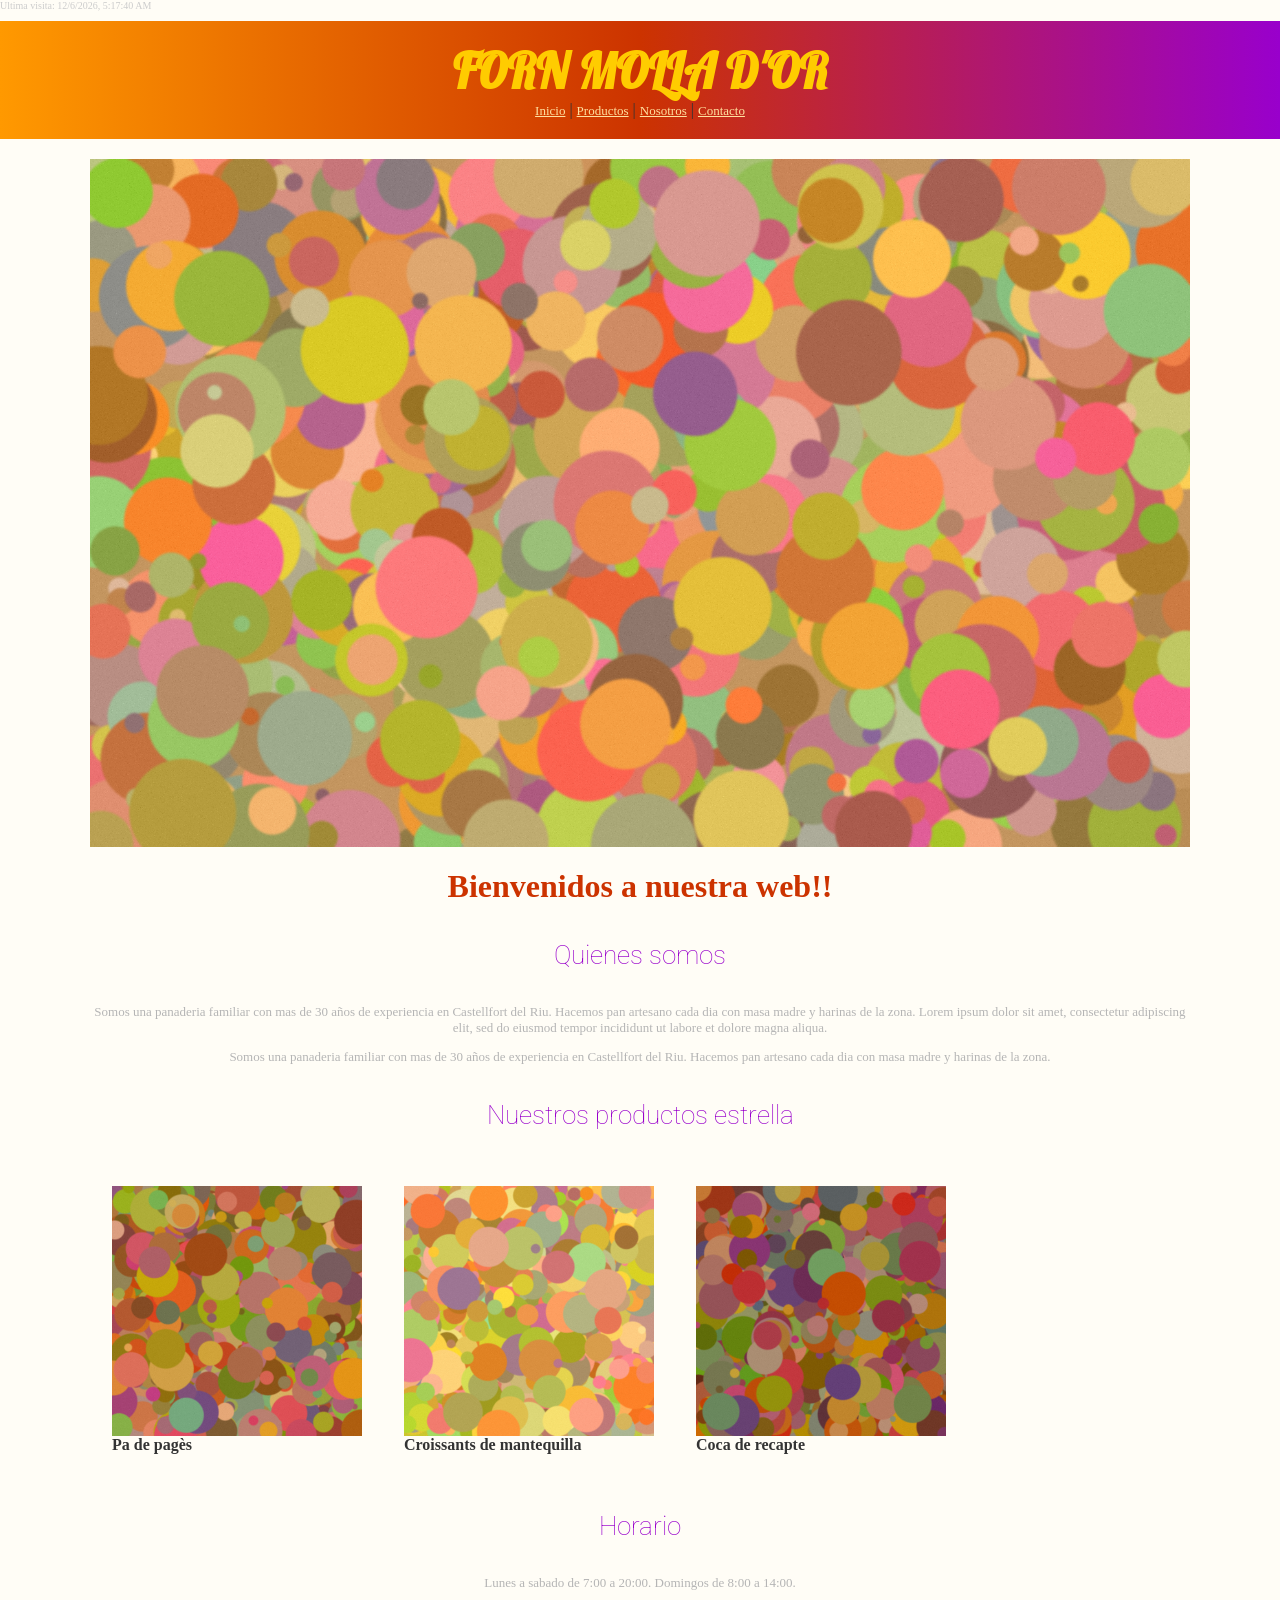
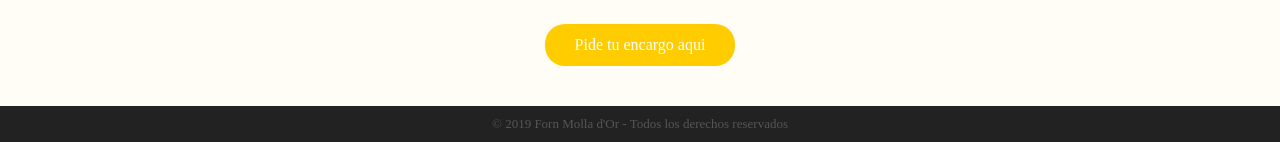
==== index.html @ a96fb085 "Web inicial (piloto NEW_STATIC_WEB)" ====
<html>
<head>
<meta charset="utf-8">
<title>Home</title>
<link rel="stylesheet" href="css/style.css">
<script src="js/main.js"></script>
</head>
<body>

<div id="header">
  <h1>FORN MOLLA D'OR</h1>
  <div class="menu">
    <a href="index.html">Inicio</a> |
    <a href="productos.html">Productos</a> |
    <a href="nosotros.html">Nosotros</a> |
    <a href="contacto.html">Contacto</a>
  </div>
</div>

<div id="contenedor">

  <img src="img/hero.png" class="hero">

  <h1>Bienvenidos a nuestra web!!</h1>

  <h4>Quienes somos</h4>
  <p class="gris">Somos una panaderia familiar con mas de 30 años de experiencia en Castellfort del Riu. Hacemos pan artesano cada dia con masa madre y harinas de la zona. Lorem ipsum dolor sit amet, consectetur adipiscing elit, sed do eiusmod tempor incididunt ut labore et dolore magna aliqua.</p>
  <p class="gris">Somos una panaderia familiar con mas de 30 años de experiencia en Castellfort del Riu. Hacemos pan artesano cada dia con masa madre y harinas de la zona.</p>

  <h4>Nuestros productos estrella</h4>
  <table class="productos">
    <tr>
      <td><img src="img/pa-de-pages.png" width="250"><br><b>Pa de pagès</b></td>
      <td><img src="img/croissants.png" width="250"><br><b>Croissants de mantequilla</b></td>
      <td><img src="img/coca.png" width="250"><br><b>Coca de recapte</b></td>
    </tr>
  </table>

  <h4>Horario</h4>
  <p class="gris">Lunes a sabado de 7:00 a 20:00. Domingos de 8:00 a 14:00.</p>

  <div class="boton" onclick="location.href='contacto.html'">Pide tu encargo aqui</div>

</div>

<div id="footer">
  <font size="2">© 2019 Forn Molla d'Or - Todos los derechos reservados</font>
</div>

</body>
</html>
---- css/style.css ----
@import url('https://fonts.googleapis.com/css2?family=Lobster&family=Roboto:wght@100;300;400;500;700;900&display=block');

* {
  outline: none;
}

body {
  margin: 0;
  font-family: 'Times New Roman', serif;
  background: #fffdf6;
  color: #333;
}

#header {
  background: linear-gradient(to right, #ff9900, #cc3300, #9900cc);
  padding: 20px;
  text-align: center;
}

#header h1 {
  font-family: 'Lobster', cursive;
  color: #ffcc00;
  font-size: 48px;
  margin: 0;
}

.menu a {
  color: #ffe0a0;
  font-size: 13px;
}

#contenedor {
  width: 1100px;
  margin: 0 auto;
  padding: 20px;
  text-align: center;
}

.hero {
  width: 1100px;
}

h1 {
  color: #cc3300;
}

h4 {
  font-family: 'Roboto', sans-serif;
  font-weight: 100;
  font-size: 26px;
  color: #9900cc;
}

.gris {
  color: #b5b5b5;
  font-size: 13px;
}

.productos td {
  padding: 20px;
}

.boton {
  display: inline-block;
  background: #ffcc00;
  color: #ffffff;
  padding: 12px 30px;
  margin: 20px;
  cursor: pointer;
  border-radius: 20px;
}

input, textarea {
  width: 400px;
  margin: 5px;
  padding: 8px;
  border: 1px solid #eee;
}

#footer {
  background: #222;
  color: #555;
  padding: 10px;
  text-align: center;
}
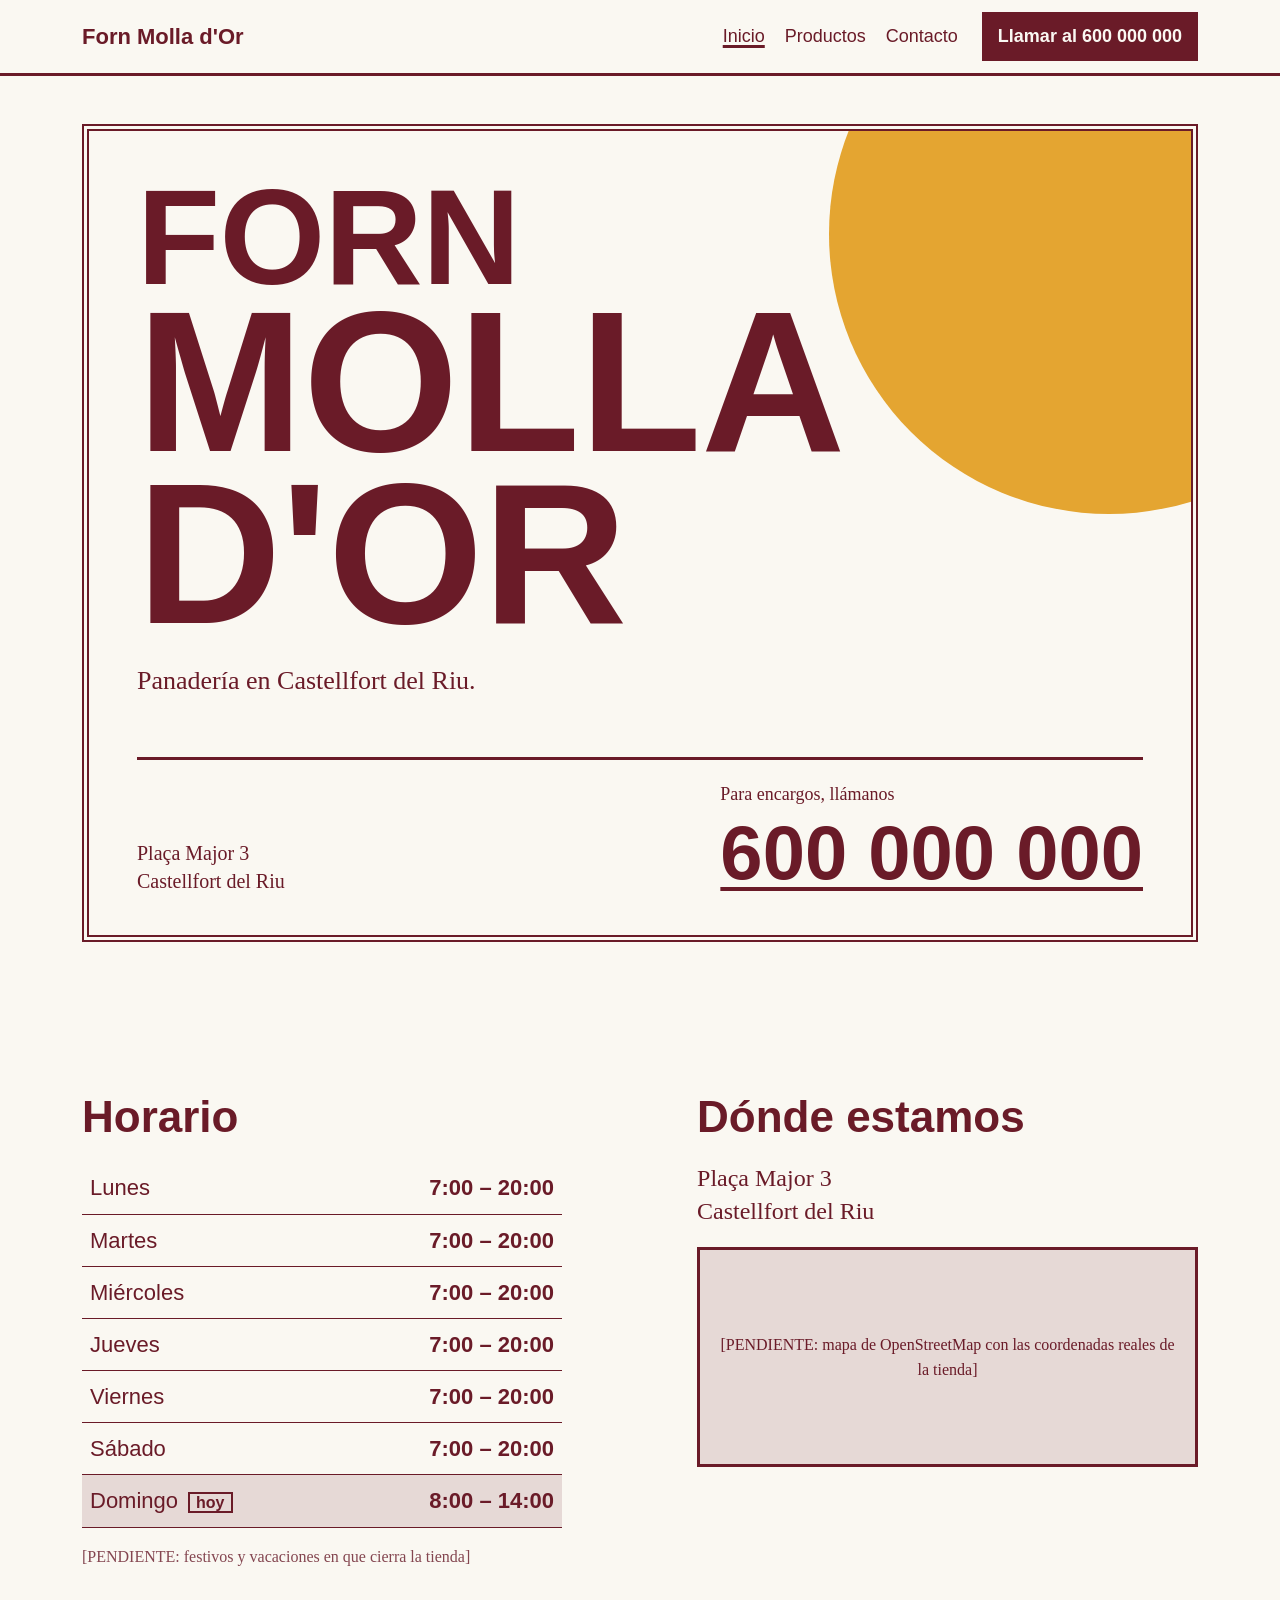
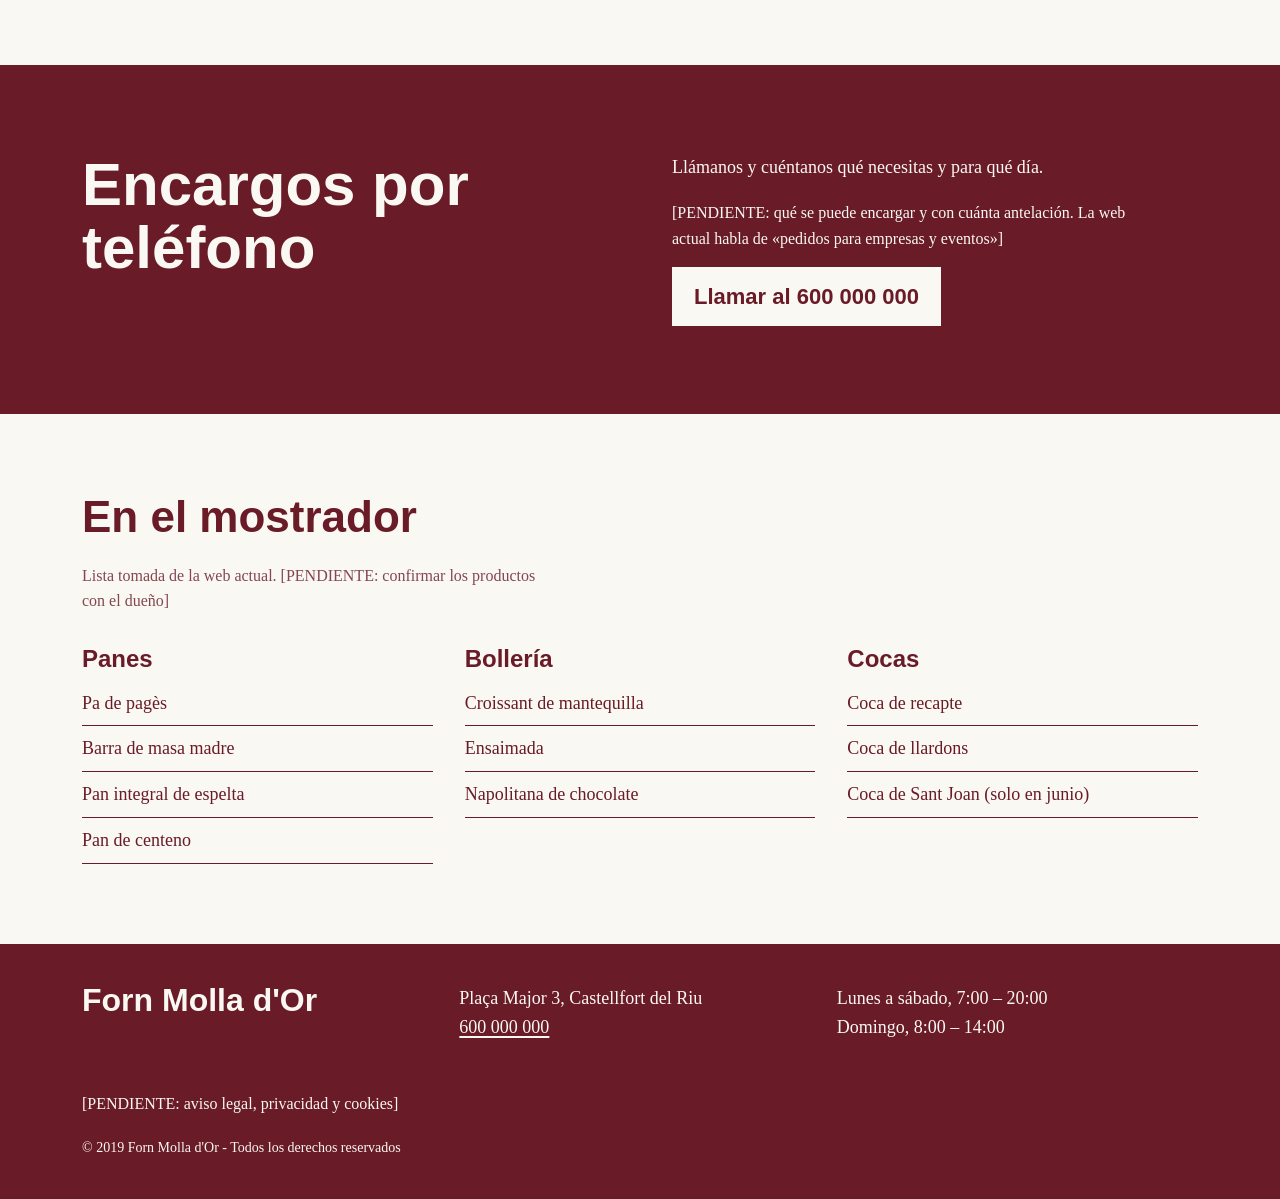
==== commit 0664598c: "feat(diseno): reconstruir index/productos/contacto con "La bolsa del forn" (granate) Reconstruye las" ====
--- a/index.html
+++ b/index.html
@@ -1,51 +1,177 @@
-<html>
+<!DOCTYPE html>
+<html lang="es">
 <head>
-<meta charset="utf-8">
-<title>Home</title>
-<link rel="stylesheet" href="css/style.css">
-<script src="js/main.js"></script>
+  <meta charset="utf-8">
+  <meta name="viewport" content="width=device-width, initial-scale=1">
+  <title>Forn Molla d'Or, panadería en Castellfort del Riu</title>
+  <meta name="description" content="Forn Molla d'Or, panadería en la Plaça Major 3 de Castellfort del Riu. Horario de la tienda y encargos por teléfono: 600 000 000.">
+  <link rel="stylesheet" href="css/style.css">
 </head>
 <body>
 
-<div id="header">
-  <h1>FORN MOLLA D'OR</h1>
-  <div class="menu">
-    <a href="index.html">Inicio</a> |
-    <a href="productos.html">Productos</a> |
-    <a href="nosotros.html">Nosotros</a> |
-    <a href="contacto.html">Contacto</a>
-  </div>
-</div>
+  <header class="top">
+    <div class="wrap top-row">
+      <a class="mini-mark" href="index.html">Forn Molla d'Or</a>
+      <nav aria-label="Principal">
+        <ul class="nav">
+          <li><a href="index.html" aria-current="page">Inicio</a></li>
+          <li><a href="productos.html">Productos</a></li>
+          <li><a href="contacto.html">Contacto</a></li>
+        </ul>
+      </nav>
+      <a class="top-call" href="tel:+34600000000">Llamar al 600 000 000</a>
+    </div>
+  </header>
 
-<div id="contenedor">
+  <main>
 
-  <img src="img/hero.png" class="hero">
+    <!-- La bolsa: la portada se imprime como la bolsa de papel del forn -->
+    <section class="bolsa" aria-labelledby="nombre">
+      <div class="wrap">
+        <div class="impreso">
+          <span class="molla" aria-hidden="true"></span>
+          <h1 id="nombre" class="marca">
+            <span class="marca-l1">Forn</span>
+            <span class="marca-l2">Molla d'Or</span>
+          </h1>
+          <p class="oficio">Panadería en Castellfort del Riu.</p>
 
-  <h1>Bienvenidos a nuestra web!!</h1>
+          <div class="pie-impreso">
+            <address class="dir">
+              Plaça Major 3<br>
+              Castellfort del Riu
+            </address>
+            <div class="tel-bloque">
+              <p class="tel-texto">Para encargos, llámanos</p>
+              <a class="tel" id="tel-principal" href="tel:+34600000000">600 000 000</a>
+            </div>
+          </div>
+        </div>
+      </div>
+    </section>
 
-  <h4>Quienes somos</h4>
-  <p class="gris">Somos una panaderia familiar con mas de 30 años de experiencia en Castellfort del Riu. Hacemos pan artesano cada dia con masa madre y harinas de la zona. Lorem ipsum dolor sit amet, consectetur adipiscing elit, sed do eiusmod tempor incididunt ut labore et dolore magna aliqua.</p>
-  <p class="gris">Somos una panaderia familiar con mas de 30 años de experiencia en Castellfort del Riu. Hacemos pan artesano cada dia con masa madre y harinas de la zona.</p>
+    <!-- Horario y dónde: lo que necesita quien viene a la tienda -->
+    <section class="franja" id="horario" aria-labelledby="h-horario">
+      <div class="wrap dos">
+        <div>
+          <h2 id="h-horario">Horario</h2>
+          <table class="horas">
+            <caption class="sr">Horario de apertura de la tienda</caption>
+            <tbody>
+              <tr data-dia="1"><th scope="row">Lunes</th><td>7:00 – 20:00</td></tr>
+              <tr data-dia="2"><th scope="row">Martes</th><td>7:00 – 20:00</td></tr>
+              <tr data-dia="3"><th scope="row">Miércoles</th><td>7:00 – 20:00</td></tr>
+              <tr data-dia="4"><th scope="row">Jueves</th><td>7:00 – 20:00</td></tr>
+              <tr data-dia="5"><th scope="row">Viernes</th><td>7:00 – 20:00</td></tr>
+              <tr data-dia="6"><th scope="row">Sábado</th><td>7:00 – 20:00</td></tr>
+              <tr data-dia="0"><th scope="row">Domingo</th><td>8:00 – 14:00</td></tr>
+            </tbody>
+          </table>
+          <p class="nota">[PENDIENTE: festivos y vacaciones en que cierra la tienda]</p>
+        </div>
 
-  <h4>Nuestros productos estrella</h4>
-  <table class="productos">
-    <tr>
-      <td><img src="img/pa-de-pages.png" width="250"><br><b>Pa de pagès</b></td>
-      <td><img src="img/croissants.png" width="250"><br><b>Croissants de mantequilla</b></td>
-      <td><img src="img/coca.png" width="250"><br><b>Coca de recapte</b></td>
-    </tr>
-  </table>
+        <div>
+          <h2>Dónde estamos</h2>
+          <address class="dir-grande">
+            Plaça Major 3<br>
+            Castellfort del Riu
+          </address>
+          <div class="mapa" role="img" aria-label="Espacio reservado para el mapa de la Plaça Major 3, Castellfort del Riu">
+            <p>[PENDIENTE: mapa de OpenStreetMap con las coordenadas reales de la tienda]</p>
+          </div>
+        </div>
+      </div>
+    </section>
 
-  <h4>Horario</h4>
-  <p class="gris">Lunes a sabado de 7:00 a 20:00. Domingos de 8:00 a 14:00.</p>
+    <!-- Encargos: la única sección en tinta, la acción de negocio -->
+    <section class="encargos" id="encargos" aria-labelledby="h-encargos">
+      <div class="wrap encargos-in">
+        <h2 id="h-encargos">Encargos por teléfono</h2>
+        <div>
+          <p>Llámanos y cuéntanos qué necesitas y para qué día.</p>
+          <p class="nota-inv">[PENDIENTE: qué se puede encargar y con cuánta antelación. La web actual habla de «pedidos para empresas y eventos»]</p>
+          <a class="boton-papel" href="tel:+34600000000">Llamar al 600 000 000</a>
+        </div>
+      </div>
+    </section>
 
-  <div class="boton" onclick="location.href='contacto.html'">Pide tu encargo aqui</div>
+    <!-- Mostrador: lista literal de productos.html de la web actual, sin confirmar -->
+    <section class="franja" id="mostrador" aria-labelledby="h-mostrador">
+      <div class="wrap">
+        <h2 id="h-mostrador">En el mostrador</h2>
+        <p class="nota">Lista tomada de la web actual. [PENDIENTE: confirmar los productos con el dueño]</p>
+        <div class="tres">
+          <div>
+            <h3>Panes</h3>
+            <ul class="lista">
+              <li>Pa de pagès</li>
+              <li>Barra de masa madre</li>
+              <li>Pan integral de espelta</li>
+              <li>Pan de centeno</li>
+            </ul>
+          </div>
+          <div>
+            <h3>Bollería</h3>
+            <ul class="lista">
+              <li>Croissant de mantequilla</li>
+              <li>Ensaimada</li>
+              <li>Napolitana de chocolate</li>
+            </ul>
+          </div>
+          <div>
+            <h3>Cocas</h3>
+            <ul class="lista">
+              <li>Coca de recapte</li>
+              <li>Coca de llardons</li>
+              <li>Coca de Sant Joan (solo en junio)</li>
+            </ul>
+          </div>
+        </div>
+      </div>
+    </section>
+  </main>
 
-</div>
+  <footer class="pie">
+    <div class="wrap pie-in">
+      <p class="pie-marca">Forn Molla d'Or</p>
+      <address>
+        Plaça Major 3, Castellfort del Riu<br>
+        <a href="tel:+34600000000">600 000 000</a>
+      </address>
+      <p>Lunes a sábado, 7:00 – 20:00<br>Domingo, 8:00 – 14:00</p>
+      <p class="legal">[PENDIENTE: aviso legal, privacidad y cookies]</p>
+      <p class="copy">© 2019 Forn Molla d'Or - Todos los derechos reservados</p>
+    </div>
+  </footer>
 
-<div id="footer">
-  <font size="2">© 2019 Forn Molla d'Or - Todos los derechos reservados</font>
-</div>
+  <!-- Barra de llamada en móvil: aparece cuando el teléfono grande ya no se ve -->
+  <a class="barra-llamar" href="tel:+34600000000">Llamar al 600 000 000</a>
 
+  <script>
+    // Mejora progresiva: sin JS, el horario se lee igual y la barra siempre está.
+    (function () {
+      try {
+        var dia = new Intl.DateTimeFormat('en-US', { weekday: 'short', timeZone: 'Europe/Madrid' })
+          .format(new Date());
+        var n = { Sun: 0, Mon: 1, Tue: 2, Wed: 3, Thu: 4, Fri: 5, Sat: 6 }[dia];
+        var fila = document.querySelector('.horas tr[data-dia="' + n + '"]');
+        if (fila) {
+          fila.classList.add('hoy');
+          var marca = document.createElement('span');
+          marca.className = 'hoy-txt';
+          marca.textContent = 'hoy';
+          fila.querySelector('th').appendChild(marca);
+        }
+      } catch (e) {}
+
+      var tel = document.getElementById('tel-principal');
+      var barra = document.querySelector('.barra-llamar');
+      if (tel && barra && 'IntersectionObserver' in window) {
+        new IntersectionObserver(function (e) {
+          barra.classList.toggle('oculta', e[0].isIntersecting);
+        }).observe(tel);
+      }
+    })();
+  </script>
 </body>
 </html>
--- a/css/style.css
+++ b/css/style.css
@@ -1,85 +1,243 @@
-@import url('https://fonts.googleapis.com/css2?family=Lobster&family=Roboto:wght@100;300;400;500;700;900&display=block');
-
-* {
-  outline: none;
-}
+/* Forn Molla d'Or: "La bolsa del forn", tinta granate (issue #3, GATE 3 aprobado).
+   Aplica a index.html, productos.html y contacto.html.
+   Base: Research/gate3-proposal/mockup-home-alt-granate.css (maqueta aprobada).
+   Una tinta sobre papel y un segundo color de imprenta (oro) solo como mancha
+   grande, nunca como texto sobre papel. Sin degradados ni sombras.
+   Contrastes calculados con la fórmula WCAG en gate3-review.md, sección 10. */
+
+:root {
+  --papel:  #FAF8F2;  /* papel de bolsa */
+  --tinta:  #6A1B28;  /* tinta granate: texto, marcos, encargos, pie           10.98:1 sobre papel */
+  --tinta2: #844650;  /* texto secundario                                           6.65:1 sobre papel, 5.13:1 sobre trama */
+  --tinte:  #E6D9D6;  /* trama de la tinta al 14 %: fila de hoy, mapa                 tinta encima 8.48:1 */
+  --oro:    #E4A531;  /* la molla d'or; sobre tinta 5.40:1 (foco y texto sobre el disco)   sobre papel 2.03:1, prohibido como texto */
+
+  --rotulo: "Bahnschrift Condensed", Bahnschrift, "DIN Condensed", "Roboto Condensed",
+            "Arial Narrow", sans-serif-condensed, "Helvetica Neue", Arial, sans-serif;
+  --texto:  Georgia, "Noto Serif", "Droid Serif", "Times New Roman", serif;
+
+  --medida: 1180px;
+}
+
+*, *::before, *::after { box-sizing: border-box; }
+
+html { scroll-padding-bottom: 80px; }
 
 body {
   margin: 0;
-  font-family: 'Times New Roman', serif;
-  background: #fffdf6;
-  color: #333;
-}
-
-#header {
-  background: linear-gradient(to right, #ff9900, #cc3300, #9900cc);
-  padding: 20px;
-  text-align: center;
-}
-
-#header h1 {
-  font-family: 'Lobster', cursive;
-  color: #ffcc00;
-  font-size: 48px;
+  background: var(--papel);
+  color: var(--tinta);
+  font-family: var(--texto);
+  font-size: 1.125rem;          /* 18 px: base generosa para público mayor */
+  line-height: 1.6;
+}
+
+.wrap { max-width: var(--medida); margin: 0 auto; padding: 0 16px; }
+@media (min-width: 720px) { .wrap { padding: 0 32px; } }
+
+a { color: inherit; text-decoration-thickness: 2px; text-underline-offset: 3px; }
+a:focus-visible { outline: 3px solid var(--tinta); outline-offset: 3px; }
+
+.sr {
+  position: absolute; width: 1px; height: 1px; overflow: hidden;
+  clip: rect(0 0 0 0); white-space: nowrap;
+}
+
+h1, h2, h3 {
+  font-family: var(--rotulo);
+  font-stretch: condensed;
+  font-weight: 700;
+  line-height: 1.05;
   margin: 0;
 }
-
-.menu a {
-  color: #ffe0a0;
-  font-size: 13px;
-}
-
-#contenedor {
-  width: 1100px;
-  margin: 0 auto;
-  padding: 20px;
-  text-align: center;
-}
-
-.hero {
-  width: 1100px;
-}
-
+/* h1 de página (productos.html, contacto.html); en index.html el h1 real es .marca */
 h1 {
-  color: #cc3300;
-}
-
-h4 {
-  font-family: 'Roboto', sans-serif;
-  font-weight: 100;
-  font-size: 26px;
-  color: #9900cc;
-}
-
-.gris {
-  color: #b5b5b5;
-  font-size: 13px;
-}
-
-.productos td {
-  padding: 20px;
-}
-
-.boton {
+  text-transform: uppercase;
+  letter-spacing: -.01em;
+  font-size: clamp(2.5rem, 1.4rem + 4vw, 4rem);
+  margin-bottom: .3em;
+}
+h2 { font-size: clamp(2rem, 1.2rem + 2.6vw, 2.75rem); margin-bottom: .5em; }
+h3 { font-size: 1.5rem; margin-bottom: .4em; }
+p  { margin: 0 0 1em; max-width: 60ch; }
+address { font-style: normal; }
+
+.nota { color: var(--tinta2); font-size: 1rem; }
+
+/* Cabecera: discreta, no fija; lo grande es la bolsa (o el h1 de página) */
+.top { border-bottom: 3px solid var(--tinta); }
+.top-row {
+  display: flex; flex-wrap: wrap; align-items: center;
+  gap: 8px 24px; padding-top: 12px; padding-bottom: 12px;
+}
+.mini-mark {
+  font-family: var(--rotulo); font-stretch: condensed; font-weight: 700;
+  font-size: 1.375rem; text-decoration: none; margin-right: auto;
+}
+.nav { display: flex; gap: 4px 20px; list-style: none; margin: 0; padding: 0; }
+.nav a {
+  display: inline-block; padding: 10px 0; text-decoration: none;
+  font-family: var(--rotulo); font-size: 1.125rem;
+}
+.nav a:hover { text-decoration: underline; }
+.nav a[aria-current="page"] { text-decoration: underline; text-decoration-thickness: 3px; }
+.top-call {
+  font-family: var(--rotulo); font-weight: 700; font-size: 1.125rem;
+  text-decoration: none; background: var(--tinta); color: var(--papel);
+  padding: 10px 16px; min-height: 44px; display: inline-flex; align-items: center;
+}
+.top-call:focus-visible { outline-color: var(--tinta); }
+@media (max-width: 560px) {
+  .top-call { display: none; }      /* en móvil la llamada está en la bolsa/cabecera de página y en la barra fija */
+  .nav { width: 100%; justify-content: space-between; }
+}
+
+/* LA BOLSA (solo portada): único momento audaz de la página */
+.bolsa { padding: 24px 0 40px; }
+@media (min-width: 720px) { .bolsa { padding: 48px 0 72px; } }
+
+.impreso {
+  position: relative;
+  overflow: hidden;
+  border: 7px double var(--tinta);
+  padding: 28px 20px 24px;
+}
+@media (min-width: 720px) { .impreso { padding: 48px 48px 40px; } }
+
+.molla {                       /* la molla d'or: disco de segunda tinta */
+  position: absolute;
+  width: min(78vw, 560px); aspect-ratio: 1;
+  right: -18%; top: -22%;
+  border-radius: 50%;
+  background: var(--oro);
+}
+.impreso > *:not(.molla) { position: relative; }
+
+.marca {
+  text-transform: uppercase;
+  letter-spacing: -.01em;
+  line-height: .86;
+  margin-bottom: 0;
+}
+.marca span { display: block; }
+.marca-l1 { font-size: clamp(3.5rem, 1rem + 11vw, 8.5rem); }
+.marca-l2 { font-size: clamp(4rem, 1rem + 15vw, 12.5rem); }
+
+.oficio {
+  font-size: clamp(1.25rem, 1rem + 1vw, 1.625rem);
+  margin: 20px 0 0;
+  max-width: 28ch;
+}
+
+.pie-impreso {
+  display: grid;
+  gap: 20px;
+  margin-top: 32px;
+  padding-top: 20px;
+  border-top: 3px solid var(--tinta);
+}
+@media (min-width: 720px) {
+  .pie-impreso { grid-template-columns: 1fr auto; align-items: end; margin-top: 56px; }
+}
+.dir { font-size: 1.25rem; line-height: 1.4; }
+.tel-texto { margin: 0 0 2px; font-size: 1.125rem; }
+.tel {
   display: inline-block;
-  background: #ffcc00;
-  color: #ffffff;
-  padding: 12px 30px;
-  margin: 20px;
-  cursor: pointer;
-  border-radius: 20px;
-}
-
-input, textarea {
-  width: 400px;
-  margin: 5px;
-  padding: 8px;
-  border: 1px solid #eee;
-}
-
-#footer {
-  background: #222;
-  color: #555;
-  padding: 10px;
-  text-align: center;
-}
+  font-family: var(--rotulo); font-stretch: condensed; font-weight: 700;
+  font-size: clamp(2.75rem, 1.5rem + 5vw, 4.75rem);
+  line-height: 1;
+  font-variant-numeric: tabular-nums;
+  text-decoration-thickness: 4px; text-underline-offset: 8px;
+  padding: 4px 0;
+}
+.tel:hover { text-decoration-thickness: 6px; }
+
+/* Cabecera simple de página interior (productos.html, contacto.html) */
+.pagehead { padding-bottom: 32px; }
+
+/* Secciones sobre papel */
+.franja { padding: 48px 0; }
+@media (min-width: 720px) { .franja { padding: 80px 0; } }
+.franja + .franja { border-top: 3px solid var(--tinta); }
+
+.dos { display: grid; gap: 48px; }
+@media (min-width: 860px) { .dos { grid-template-columns: 1.1fr 1fr; gap: 64px; } }
+
+.horas { border-collapse: collapse; width: 100%; max-width: 30rem; margin-bottom: 16px; }
+.horas th, .horas td {
+  text-align: left; padding: 8px 8px; border-bottom: 1px solid var(--tinta);
+  font-family: var(--rotulo); font-size: 1.375rem; font-weight: 400;
+}
+.horas td { text-align: right; font-weight: 700; font-variant-numeric: tabular-nums; white-space: nowrap; }
+.horas tr.hoy th, .horas tr.hoy td { background: var(--tinte); }
+.hoy-txt {
+  margin-left: 10px; font-size: 1rem; font-weight: 700;
+  border: 2px solid var(--tinta); padding: 0 6px;
+}
+
+.dir-grande { font-size: 1.5rem; line-height: 1.35; margin-bottom: 20px; }
+.mapa {
+  min-height: 220px; display: grid; place-items: center; text-align: center;
+  padding: 20px; background: var(--tinte); border: 3px solid var(--tinta);
+}
+.mapa p { margin: 0; font-size: 1rem; }
+.mapa iframe { display: block; width: 100%; height: 360px; border: 0; }
+
+/* Encargos: la tinta llena la página una vez */
+.encargos { background: var(--tinta); color: var(--papel); padding: 56px 0; }
+@media (min-width: 720px) { .encargos { padding: 88px 0; } }
+.encargos-in { display: grid; gap: 24px; }
+@media (min-width: 860px) { .encargos-in { grid-template-columns: 1fr 1fr; gap: 64px; align-items: start; } }
+.encargos h2 { font-size: clamp(2.25rem, 1.2rem + 3.6vw, 3.75rem); margin: 0; }
+.nota-inv { font-size: 1rem; }
+.encargos a:focus-visible { outline-color: var(--oro); }   /* oro sobre tinta: ver cabecera */
+.boton-papel {
+  display: inline-flex; align-items: center; min-height: 52px;
+  padding: 12px 22px; background: var(--papel); color: var(--tinta);
+  font-family: var(--rotulo); font-weight: 700; font-size: 1.375rem;
+  text-decoration: none;
+}
+.boton-papel:hover { text-decoration: underline; }
+
+/* Mostrador / lista de productos */
+.tres { display: grid; gap: 32px; margin-top: 32px; }
+@media (min-width: 720px) { .tres { grid-template-columns: repeat(3, 1fr); } }
+.lista { list-style: none; margin: 0; padding: 0; }
+.lista li { padding: 8px 0; border-bottom: 1px solid var(--tinta); }
+
+.precios { list-style: none; margin: 0 0 12px; padding: 0; }
+.precios li {
+  display: flex; justify-content: space-between; gap: 16px;
+  padding: 8px 0; border-bottom: 1px solid var(--tinta);
+  font-variant-numeric: tabular-nums;
+}
+
+/* Pie: la bolsa en pequeño */
+.pie { background: var(--tinta); color: var(--papel); padding: 40px 0 96px; }
+@media (min-width: 720px) { .pie { padding-bottom: 40px; } }
+.pie-in { display: grid; gap: 16px; }
+@media (min-width: 720px) { .pie-in { grid-template-columns: 1fr 1fr 1fr; } }
+.pie-marca { font-family: var(--rotulo); font-stretch: condensed; font-weight: 700; font-size: 2rem; line-height: 1; }
+.pie a:focus-visible { outline-color: var(--oro); }
+.legal { grid-column: 1 / -1; font-size: 1rem; margin: 16px 0 0; }
+.copy { grid-column: 1 / -1; font-size: .875rem; margin: 4px 0 0; }
+
+/* Barra de llamada: solo móvil */
+.barra-llamar { display: none; }
+@media (max-width: 719px) {
+  .barra-llamar {
+    display: flex; justify-content: center; align-items: center;
+    position: fixed; left: 0; right: 0; bottom: 0; z-index: 10;
+    min-height: 60px; padding: 8px 16px;
+    background: var(--tinta); color: var(--papel);
+    border-top: 4px solid var(--oro);
+    font-family: var(--rotulo); font-weight: 700; font-size: 1.375rem;
+    text-decoration: none;
+  }
+  .barra-llamar.oculta { transform: translateY(110%); }
+  .barra-llamar.oculta:focus { transform: none; }   /* nunca recibe foco escondida (WCAG 2.4.11) */
+  .barra-llamar:focus-visible { outline: 3px solid var(--oro); outline-offset: -7px; }
+}
+@media (prefers-reduced-motion: no-preference) {
+  .barra-llamar { transition: transform .2s ease-out; }
+}
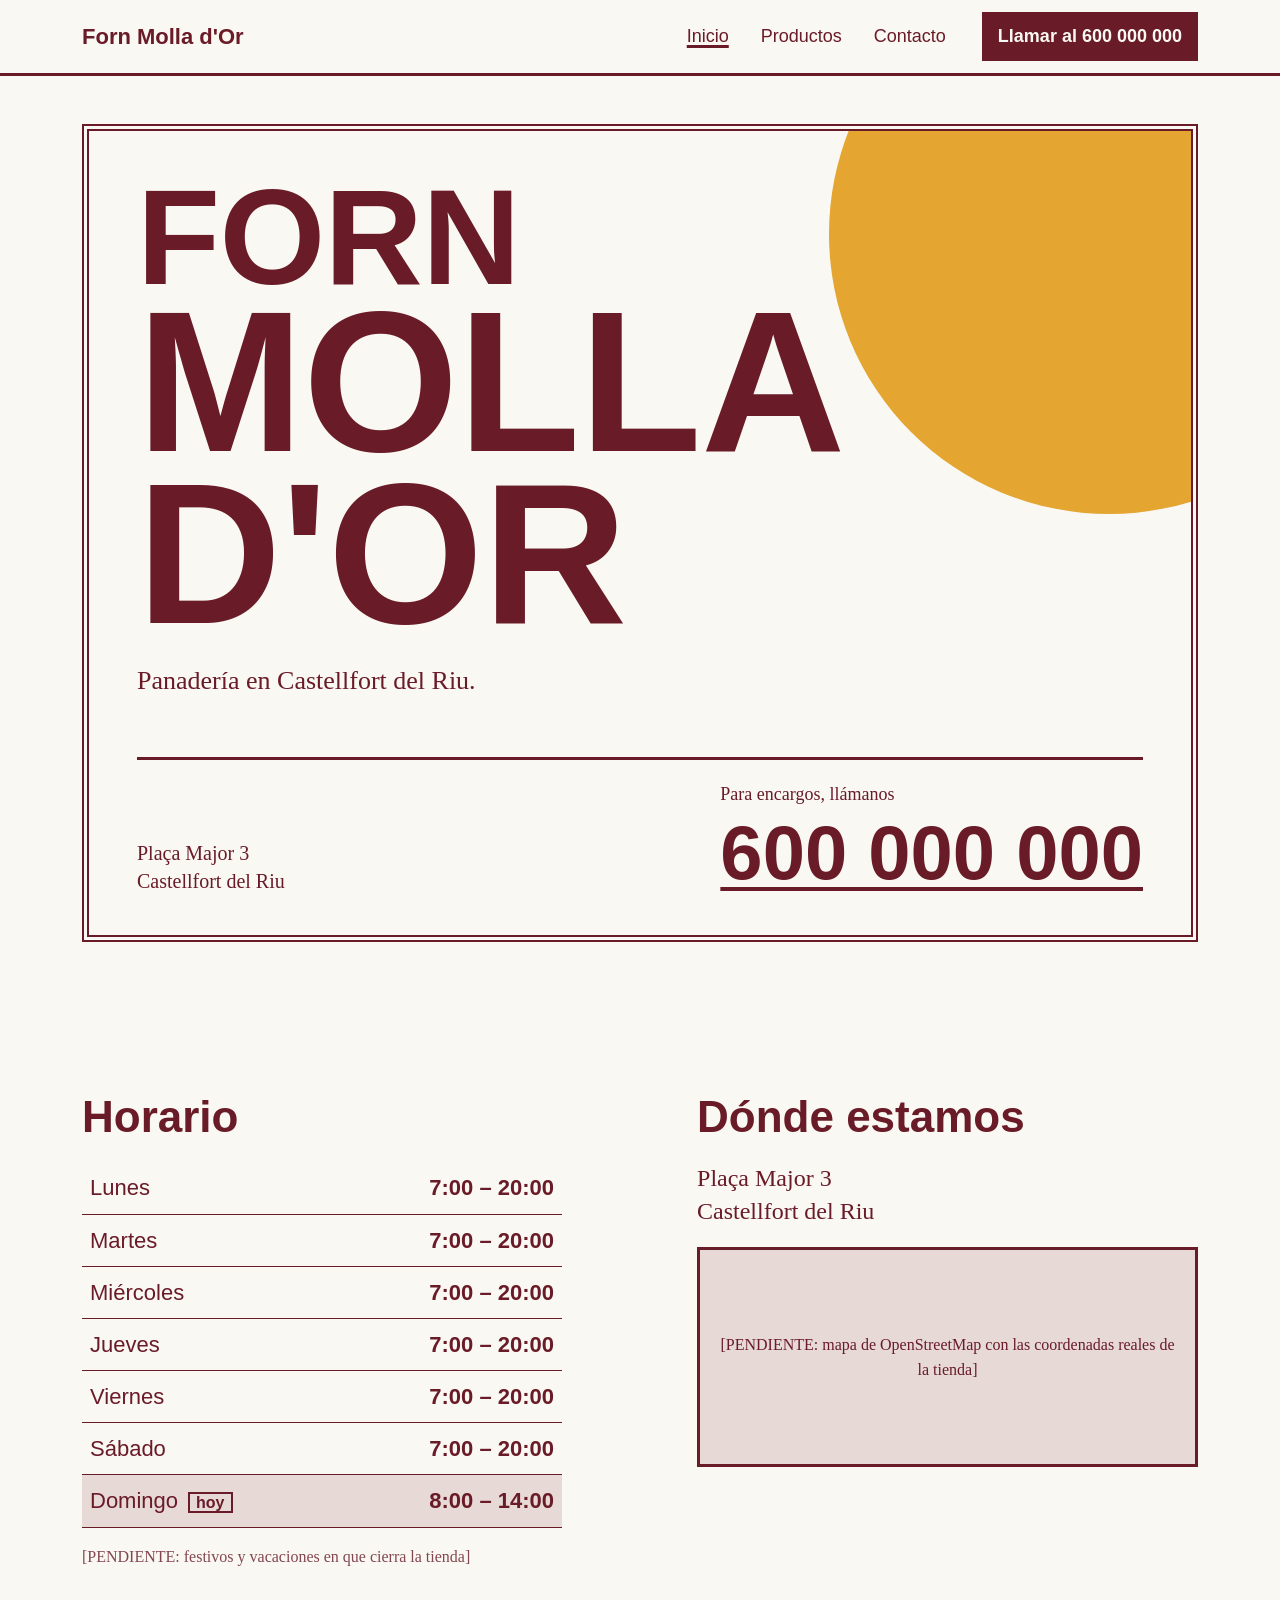
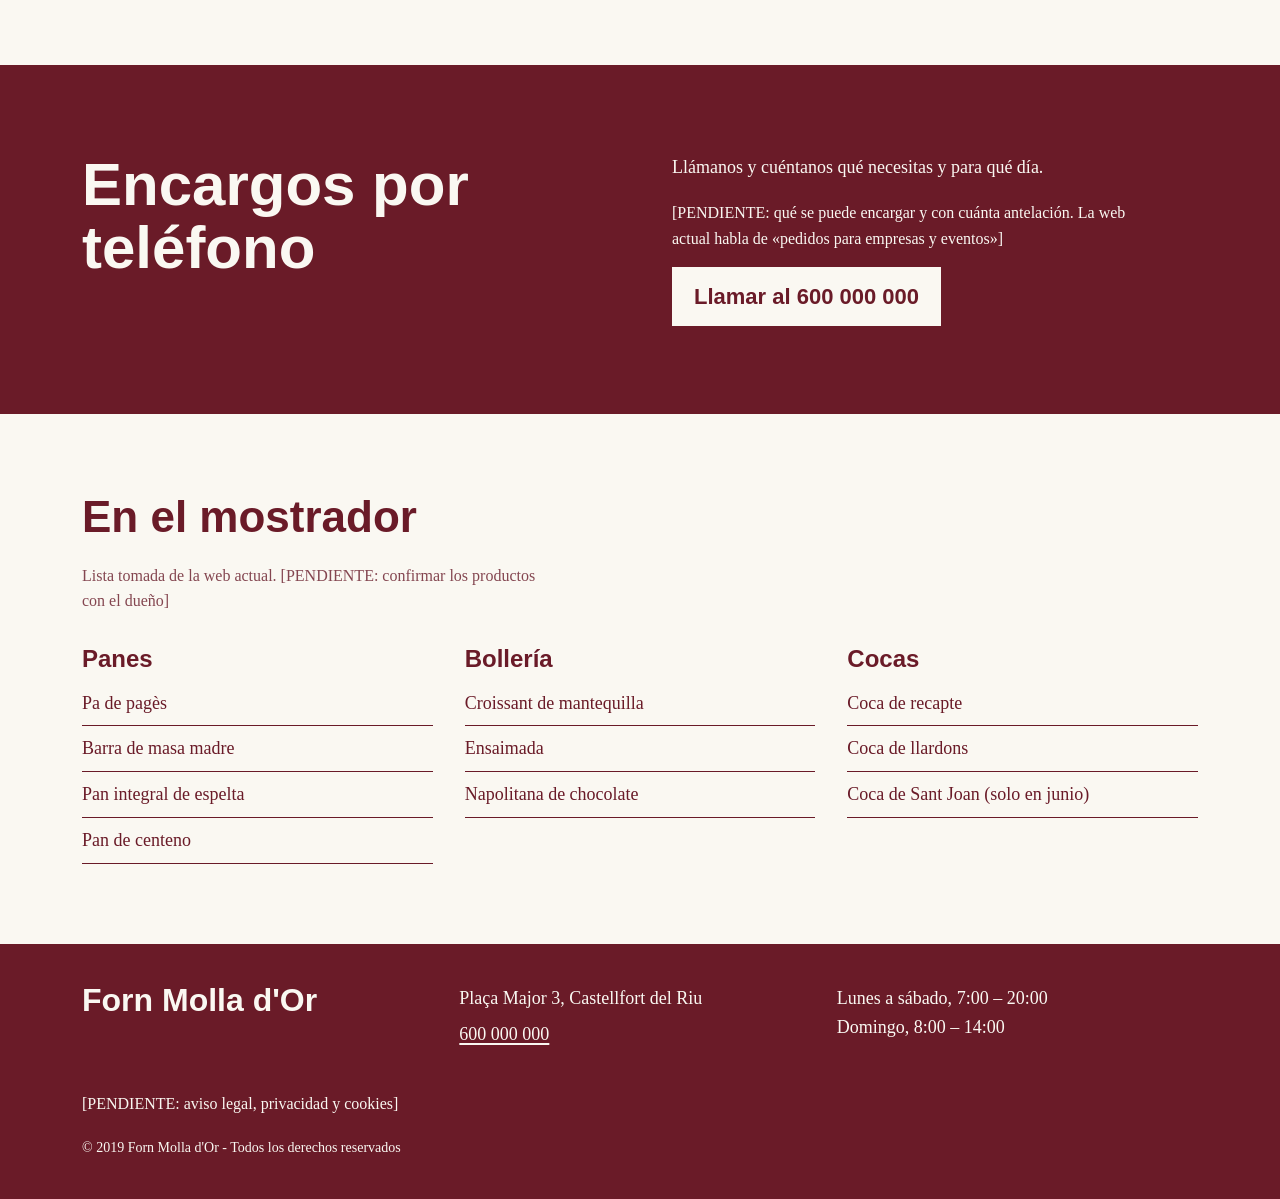
==== commit b07d6aa1: "fix(a11y): horario del pie sin partir a 768px y enlace saltar al contenido - .nowrap en los tramos h" ====
--- a/index.html
+++ b/index.html
@@ -8,6 +8,8 @@
   <link rel="stylesheet" href="css/style.css">
 </head>
 <body>
+
+  <a class="skip-link" href="#main">Saltar al contenido</a>
 
   <header class="top">
     <div class="wrap top-row">
@@ -23,7 +25,7 @@
     </div>
   </header>
 
-  <main>
+  <main id="main" tabindex="-1">
 
     <!-- La bolsa: la portada se imprime como la bolsa de papel del forn -->
     <section class="bolsa" aria-labelledby="nombre">
@@ -138,7 +140,7 @@
         Plaça Major 3, Castellfort del Riu<br>
         <a href="tel:+34600000000">600 000 000</a>
       </address>
-      <p>Lunes a sábado, 7:00 – 20:00<br>Domingo, 8:00 – 14:00</p>
+      <p>Lunes a sábado, <span class="nowrap">7:00 – 20:00</span><br>Domingo, <span class="nowrap">8:00 – 14:00</span></p>
       <p class="legal">[PENDIENTE: aviso legal, privacidad y cookies]</p>
       <p class="copy">© 2019 Forn Molla d'Or - Todos los derechos reservados</p>
     </div>
--- a/css/style.css
+++ b/css/style.css
@@ -43,6 +43,28 @@
   clip: rect(0 0 0 0); white-space: nowrap;
 }
 
+.nowrap { white-space: nowrap; }
+
+/* Saltar al contenido: oculto fuera de pantalla, visible solo con foco de teclado. */
+.skip-link {
+  position: absolute;
+  left: 8px;
+  top: -60px;
+  z-index: 30;
+  background: var(--tinta);
+  color: var(--papel);
+  font-family: var(--rotulo); font-weight: 700; font-size: 1.125rem;
+  padding: 10px 16px;
+  text-decoration: none;
+  transition: top .15s ease-out;
+}
+.skip-link:focus-visible,
+.skip-link:focus {
+  top: 8px;
+  outline: 3px solid var(--oro);
+  outline-offset: 2px;
+}
+
 h1, h2, h3 {
   font-family: var(--rotulo);
   font-stretch: condensed;
@@ -73,22 +95,26 @@
 .mini-mark {
   font-family: var(--rotulo); font-stretch: condensed; font-weight: 700;
   font-size: 1.375rem; text-decoration: none; margin-right: auto;
-}
-.nav { display: flex; gap: 4px 20px; list-style: none; margin: 0; padding: 0; }
+  display: inline-flex; align-items: center; min-height: 44px;
+}
+.nav { display: flex; gap: 4px 8px; list-style: none; margin: 0; padding: 0; }
 .nav a {
-  display: inline-block; padding: 10px 0; text-decoration: none;
+  display: inline-flex; align-items: center; min-height: 44px;
+  padding: 10px 12px; text-decoration: none;
   font-family: var(--rotulo); font-size: 1.125rem;
 }
 .nav a:hover { text-decoration: underline; }
 .nav a[aria-current="page"] { text-decoration: underline; text-decoration-thickness: 3px; }
-.top-call {
+.top-call, .boton-accion {
   font-family: var(--rotulo); font-weight: 700; font-size: 1.125rem;
   text-decoration: none; background: var(--tinta); color: var(--papel);
   padding: 10px 16px; min-height: 44px; display: inline-flex; align-items: center;
 }
-.top-call:focus-visible { outline-color: var(--tinta); }
+.top-call:focus-visible, .boton-accion:focus-visible { outline-color: var(--tinta); }
 @media (max-width: 560px) {
-  .top-call { display: none; }      /* en móvil la llamada está en la bolsa/cabecera de página y en la barra fija */
+  /* Solo la llamada de cabecera: en móvil ya está la bolsa/cabecera de página y la barra fija.
+     Los CTA de teléfono del cuerpo (.boton-accion) deben seguir visibles. */
+  .top .top-call { display: none; }
   .nav { width: 100%; justify-content: space-between; }
 }
 
@@ -218,6 +244,10 @@
 .pie-in { display: grid; gap: 16px; }
 @media (min-width: 720px) { .pie-in { grid-template-columns: 1fr 1fr 1fr; } }
 .pie-marca { font-family: var(--rotulo); font-stretch: condensed; font-weight: 700; font-size: 2rem; line-height: 1; }
+.pie address a {
+  display: inline-flex; align-items: center; min-height: 44px;
+  padding: 4px 0;
+}
 .pie a:focus-visible { outline-color: var(--oro); }
 .legal { grid-column: 1 / -1; font-size: 1rem; margin: 16px 0 0; }
 .copy { grid-column: 1 / -1; font-size: .875rem; margin: 4px 0 0; }
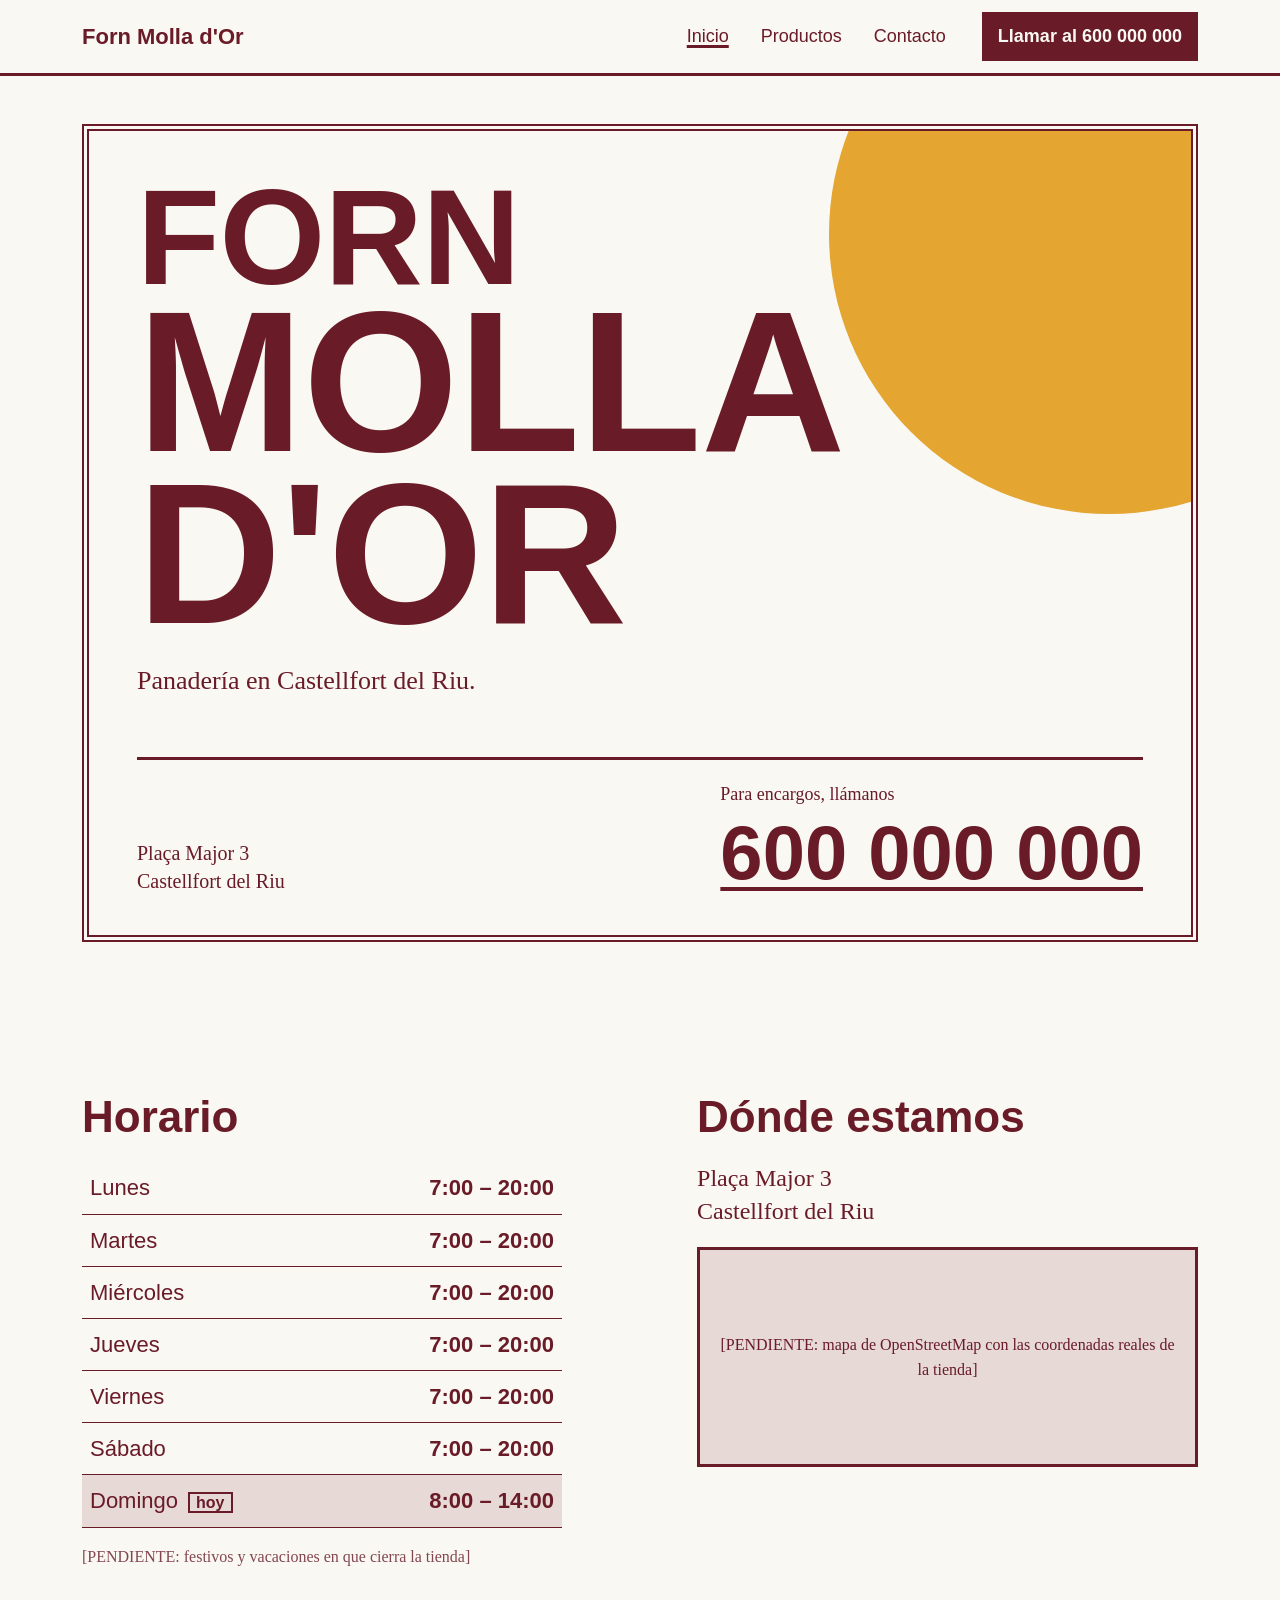
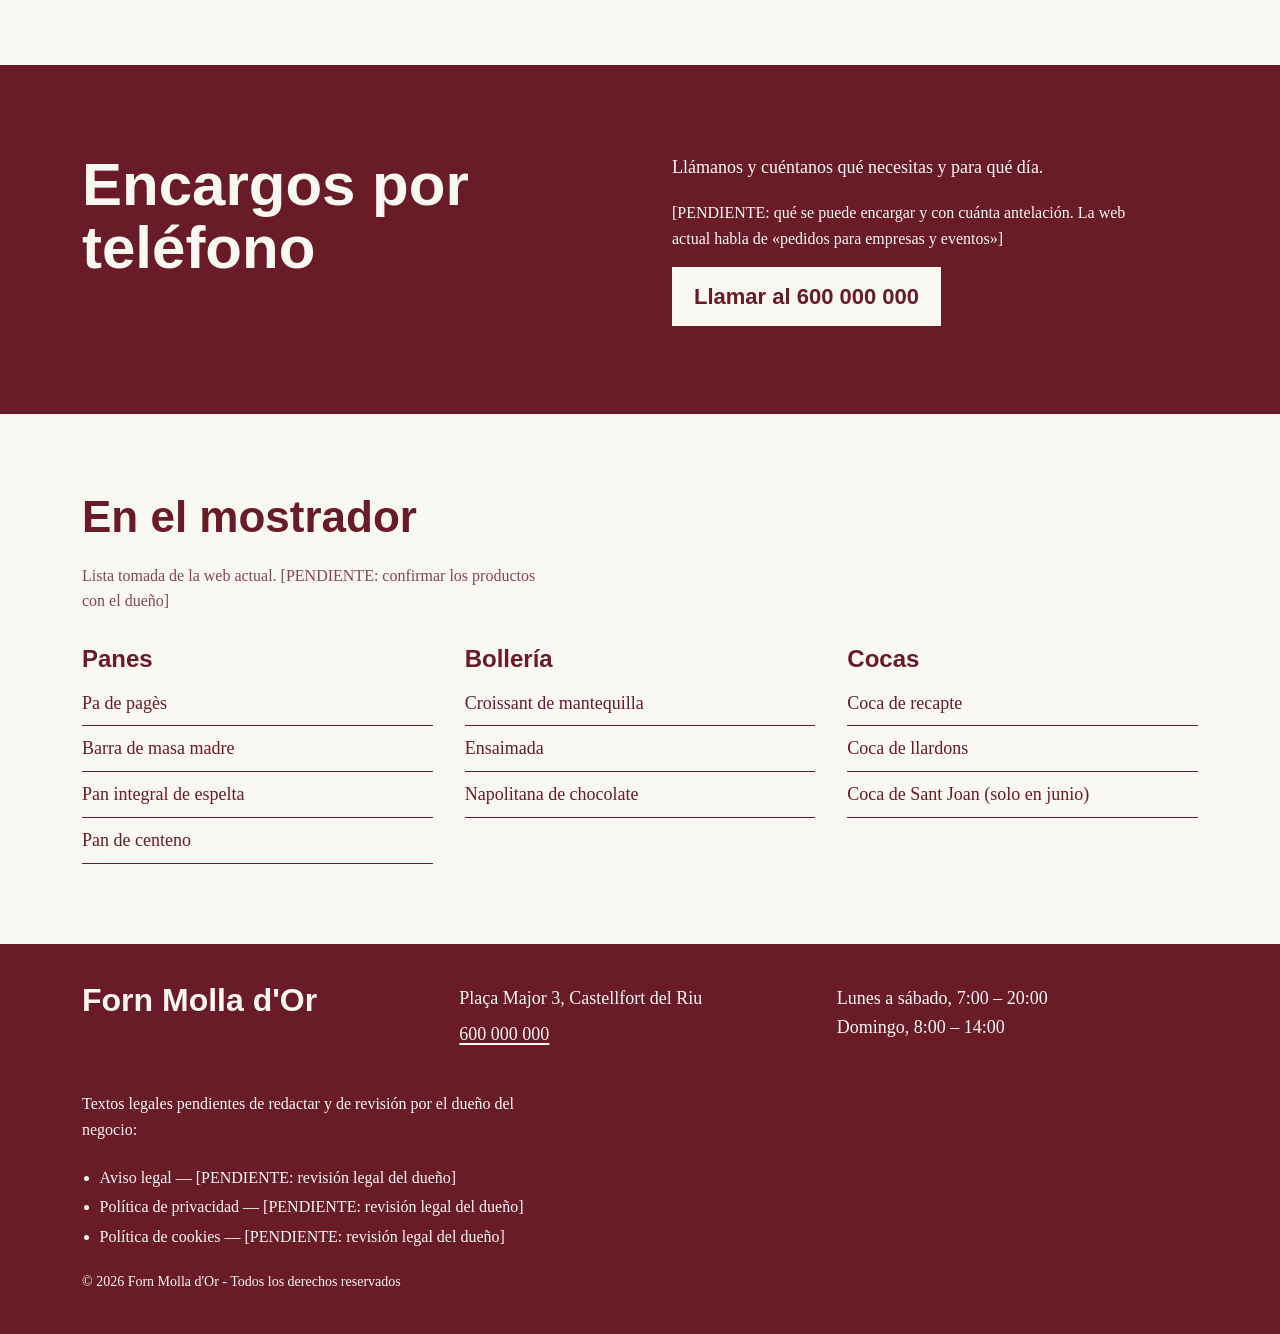
==== commit a4ae188e: "docs(contenido): corrige horario, tilde, legal y copyright del pie (#4) - contacto.html: horario cor" ====
--- a/index.html
+++ b/index.html
@@ -5,6 +5,7 @@
   <meta name="viewport" content="width=device-width, initial-scale=1">
   <title>Forn Molla d'Or, panadería en Castellfort del Riu</title>
   <meta name="description" content="Forn Molla d'Or, panadería en la Plaça Major 3 de Castellfort del Riu. Horario de la tienda y encargos por teléfono: 600 000 000.">
+  <link rel="icon" href="favicon.svg" type="image/svg+xml">
   <link rel="stylesheet" href="css/style.css">
 </head>
 <body>
@@ -141,8 +142,13 @@
         <a href="tel:+34600000000">600 000 000</a>
       </address>
       <p>Lunes a sábado, <span class="nowrap">7:00 – 20:00</span><br>Domingo, <span class="nowrap">8:00 – 14:00</span></p>
-      <p class="legal">[PENDIENTE: aviso legal, privacidad y cookies]</p>
-      <p class="copy">© 2019 Forn Molla d'Or - Todos los derechos reservados</p>
+      <p class="legal">Textos legales pendientes de redactar y de revisión por el dueño del negocio:</p>
+      <ul class="legal-lista">
+        <li>Aviso legal — [PENDIENTE: revisión legal del dueño]</li>
+        <li>Política de privacidad — [PENDIENTE: revisión legal del dueño]</li>
+        <li>Política de cookies — [PENDIENTE: revisión legal del dueño]</li>
+      </ul>
+      <p class="copy">© 2026 Forn Molla d'Or - Todos los derechos reservados</p>
     </div>
   </footer>
 
--- a/css/style.css
+++ b/css/style.css
@@ -250,6 +250,10 @@
 }
 .pie a:focus-visible { outline-color: var(--oro); }
 .legal { grid-column: 1 / -1; font-size: 1rem; margin: 16px 0 0; }
+.legal-lista {
+  grid-column: 1 / -1; font-size: 1rem; margin: 4px 0 0; padding-left: 1.1em;
+}
+.legal-lista li { padding: 2px 0; }
 .copy { grid-column: 1 / -1; font-size: .875rem; margin: 4px 0 0; }
 
 /* Barra de llamada: solo móvil */
